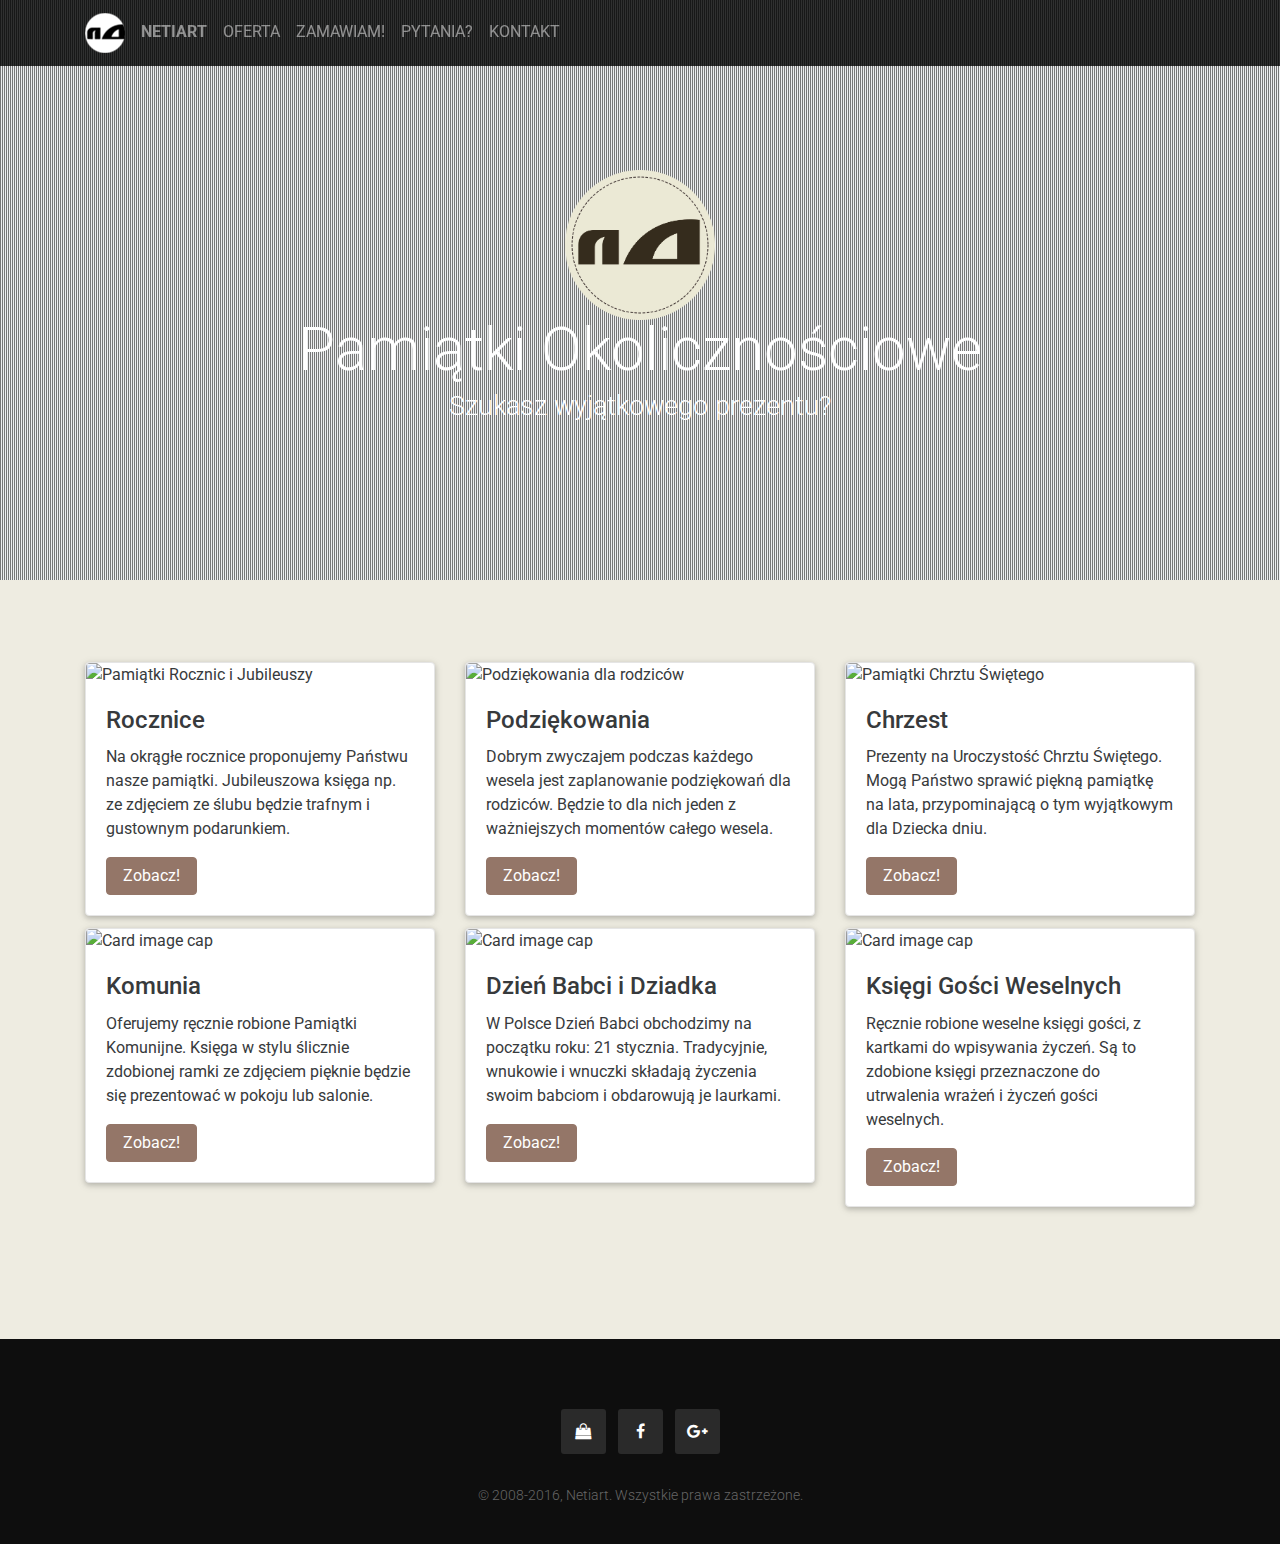
==== index.html @ 96fadb11 "upd" ====
<!DOCTYPE html> <html lang="pl"> <head> <title>Podziękowania dla rodziców, unikalne prezenty na dzień babci, dziadka, chrzest, czy komunię.</title> <meta charset="utf-8"> <meta name="viewport" content="width=device-width,initial-scale=1,shrink-to-fit=no"> <meta http-equiv="x-ua-compatible" content="ie=edge"> <meta name="description" content="Zajmujemy się sprzedażą unikalnych, ręcznie wytwarzanych pamiątek. Zrealizujemy zamówienie, które będzie zgodne z Twoimi wytycznymi. Sprawisz radość rodzicom, dziadkom, dzieciom, znajomym ofiarując im prezent z duszą."> <meta name="keywords" content="podziękowania dla rodziców, pamiątka chrztu, pamiątka komunii świętej, prezent na dzień babci i dziadka, dzień matki, podziękowania dla świadków, jubileusz ślubu, rocznica ślubu"> <link rel="shortcut icon" href="favicon.ico" type="image/x-icon"> <link rel="stylesheet" href="css/app.css"> <link rel="stylesheet" href="https://maxcdn.bootstrapcdn.com/font-awesome/4.5.0/css/font-awesome.min.css"> <link rel="stylesheet" href="https://cdnjs.cloudflare.com/ajax/libs/nanogallery/5.10.1/css/nanogallery.min.css"> <link href="https://fonts.googleapis.com/css?family=Roboto:400,300,300italic,400italic,500,500italic,700,700italic&subset=latin,latin-ext" rel="stylesheet"> </head> <body> <header> <div class="jumbotron jumbotron-fluid" id="banner"> <div class="parallax text-center" style="background-image:url(img/cover8.jpg)"> <div class="parallax-pattern-overlay"> <div class="container text-center" id="size-banner"> <a href="http://www.netiart.pl"><img id="site-title" src="img/logo.png" alt="logo"></a> <h2 class="display-2">Pamiątki Okolicznościowe</h2> <h3 class="learn">Szukasz wyjątkowego prezentu?</h3> </div> </div> </div> </div> <nav id="custom-nav" class="navbar navbar-full navbar-dark navbar-fixed-top"> <div class="container"> <button class="navbar-toggler hidden-sm-up" type="button" data-toggle="collapse" data-target="#exCollapsingNavbar2"> &#9776; </button> <div class="collapse navbar-toggleable-xs" id="exCollapsingNavbar2"> <a class="navbar-brand hidden-xs-down" href="http://www.netiart.pl"><img src="img/logowb.png"></a> <ul class="nav navbar-nav"> <li class="nav-item"> <a class="nav-link" href="http://www.netiart.pl"><strong>NETIART</strong></a> </li> <li class="nav-item dropdown"> <a class="nav-link" id="navbarDropdown1" data-target="#" href="#" data-toggle="dropdown" aria-haspopup="true" aria-expanded="false">OFERTA</a> <ul class="dropdown-menu" aria-labelledby="navbarDropdown1"> <li><a class="dropdown-item" href="/rocznica-jubileusz">Rocznice</a></li> <li><a class="dropdown-item" href="/podziekowania-dla-rodzicow">Podziękowania dla Rodziców</a></li> <li><a class="dropdown-item" href="/pamiatki-chrztu">Chrzest</a></li> <li><a class="dropdown-item" href="/pamiatki-komunijne">Komunia</a></li> <li><a class="dropdown-item" href="/dzien-babci-dziadka">Dzień Babci i Dziadka</a></li> <li><a class="dropdown-item" href="/ksiegi-gosci-weselnych">Księgi Gości Weselnych</a></li> </ul> </li> <li class="nav-item"> <a class="nav-link" href="/zamowienie">ZAMAWIAM!</a> </li> <li class="nav-item"> <a class="nav-link" href="/faq">PYTANIA?</a> </li> <li class="nav-item"> <a class="nav-link" href="/kontakt">KONTAKT</a> </li> </ul> </div> </div> </nav> </header> <div class="container m-t-md"> <div class="row"> <div class="col-xs-12 col-md-4"> <div class="card"> <img class="card-img-top img-fluid" src="img/1r.jpg" alt="Pamiątki Rocznic i Jubileuszy"> <div class="card-block"> <h4 class="card-title">Rocznice</h4> <p class="card-text">Na okrągłe rocznice proponujemy Państwu nasze pamiątki. Jubileuszowa księga np. ze zdjęciem ze ślubu będzie trafnym i gustownym podarunkiem.</p> <a href="rocznica-jubileusz" class="btn btn-primary">Zobacz!</a> </div> </div> </div> <div class="col-xs-12 col-md-4"> <div class="card"> <img class="card-img-top img-fluid" src="img/26p.jpg" alt="Podziękowania dla rodziców"> <div class="card-block"> <h4 class="card-title">Podziękowania</h4> <p class="card-text">Dobrym zwyczajem podczas każdego wesela jest zaplanowanie podziękowań dla rodziców. Będzie to dla nich jeden z ważniejszych momentów całego wesela.</p> <a href="podziekowania-dla-rodzicow" class="btn btn-primary">Zobacz!</a> </div> </div> </div> <div class="col-xs-12 col-md-4"> <div class="card"> <img class="card-img-top img-fluid" src="img/1c.jpg" alt="Pamiątki Chrztu Świętego"> <div class="card-block"> <h4 class="card-title">Chrzest</h4> <p class="card-text">Prezenty na Uroczystość Chrztu Świętego. Mogą Państwo sprawić piękną pamiątkę na lata, przypominającą o tym wyjątkowym dla Dziecka dniu.</p> <a href="pamiatki-chrztu" class="btn btn-primary">Zobacz!</a> </div> </div> </div> </div> <div class="row"> <div class="col-xs-12 col-md-4"> <div class="card"> <img class="card-img-top img-fluid" src="img/k12.jpg" alt="Card image cap"> <div class="card-block"> <h4 class="card-title">Komunia</h4> <p class="card-text">Oferujemy ręcznie robione Pamiątki Komunijne. Księga w stylu ślicznie zdobionej ramki ze zdjęciem pięknie będzie się prezentować w pokoju lub salonie.</p> <a href="pamiatki-komunijne" class="btn btn-primary">Zobacz!</a> </div> </div> </div> <div class="col-xs-12 col-md-4"> <div class="card"> <img class="card-img-top img-fluid" src="img/20b.jpg" alt="Card image cap"> <div class="card-block"> <h4 class="card-title">Dzień Babci i Dziadka</h4> <p class="card-text">W Polsce Dzień Babci obchodzimy na początku roku: 21 stycznia. Tradycyjnie, wnukowie i wnuczki składają życzenia swoim babciom i obdarowują je laurkami.</p> <a href="dzien-babci-dziadka" class="btn btn-primary">Zobacz!</a> </div> </div> </div> <div class="col-xs-12 col-md-4"> <div class="card"> <img class="card-img-top img-fluid" src="img/kg9.jpg" alt="Card image cap"> <div class="card-block"> <h4 class="card-title">Księgi Gości Weselnych</h4> <p class="card-text">Ręcznie robione weselne księgi gości, z kartkami do wpisywania życzeń. Są to zdobione księgi przeznaczone do utrwalenia wrażeń i życzeń gości weselnych.</p> <a href="ksiegi-gosci-weselnych" class="btn btn-primary">Zobacz!</a> </div> </div> </div> </div> </div> <section class="footer" id="footer"> <div class="container"> <div class="row"> <div class="col-lg-12"> <ul> <li><a href="http://netiart.na.allegro.pl"><i class="fa fa-shopping-bag"></i></a></li> <li><a href="http://www.facebook.com/netiart"><i class="fa fa-facebook"></i></a></li> <li><a href="https://plus.google.com/113246153443776678374"><i class="fa fa-google-plus"></i></a></li> </ul> <p> &copy; 2008-2016, Netiart. Wszystkie prawa zastrzeżone. <br> </p> </div> </div> </div> </section> <script src="https://ajax.googleapis.com/ajax/libs/jquery/2.1.4/jquery.min.js"></script> <script src="https://cdn.rawgit.com/twbs/bootstrap/v4-dev/dist/js/bootstrap.js" integrity="sha384-XXXXXXXX" crossorigin="anonymous"></script> <script>$(window).scroll(function(){$(".navbar").offset().top>50?($("#custom-nav").addClass("affix"),$(".navbar-fixed-top").addClass("top-nav-collapse"),$('img[src="img/logowb.png"]').attr("src","img/logobw.png")):($("#custom-nav").removeClass("affix"),$(".navbar-fixed-top").removeClass("top-nav-collapse"),$('img[src="img/logobw.png"]').attr("src","img/logowb.png"))})</script> </body> </html>
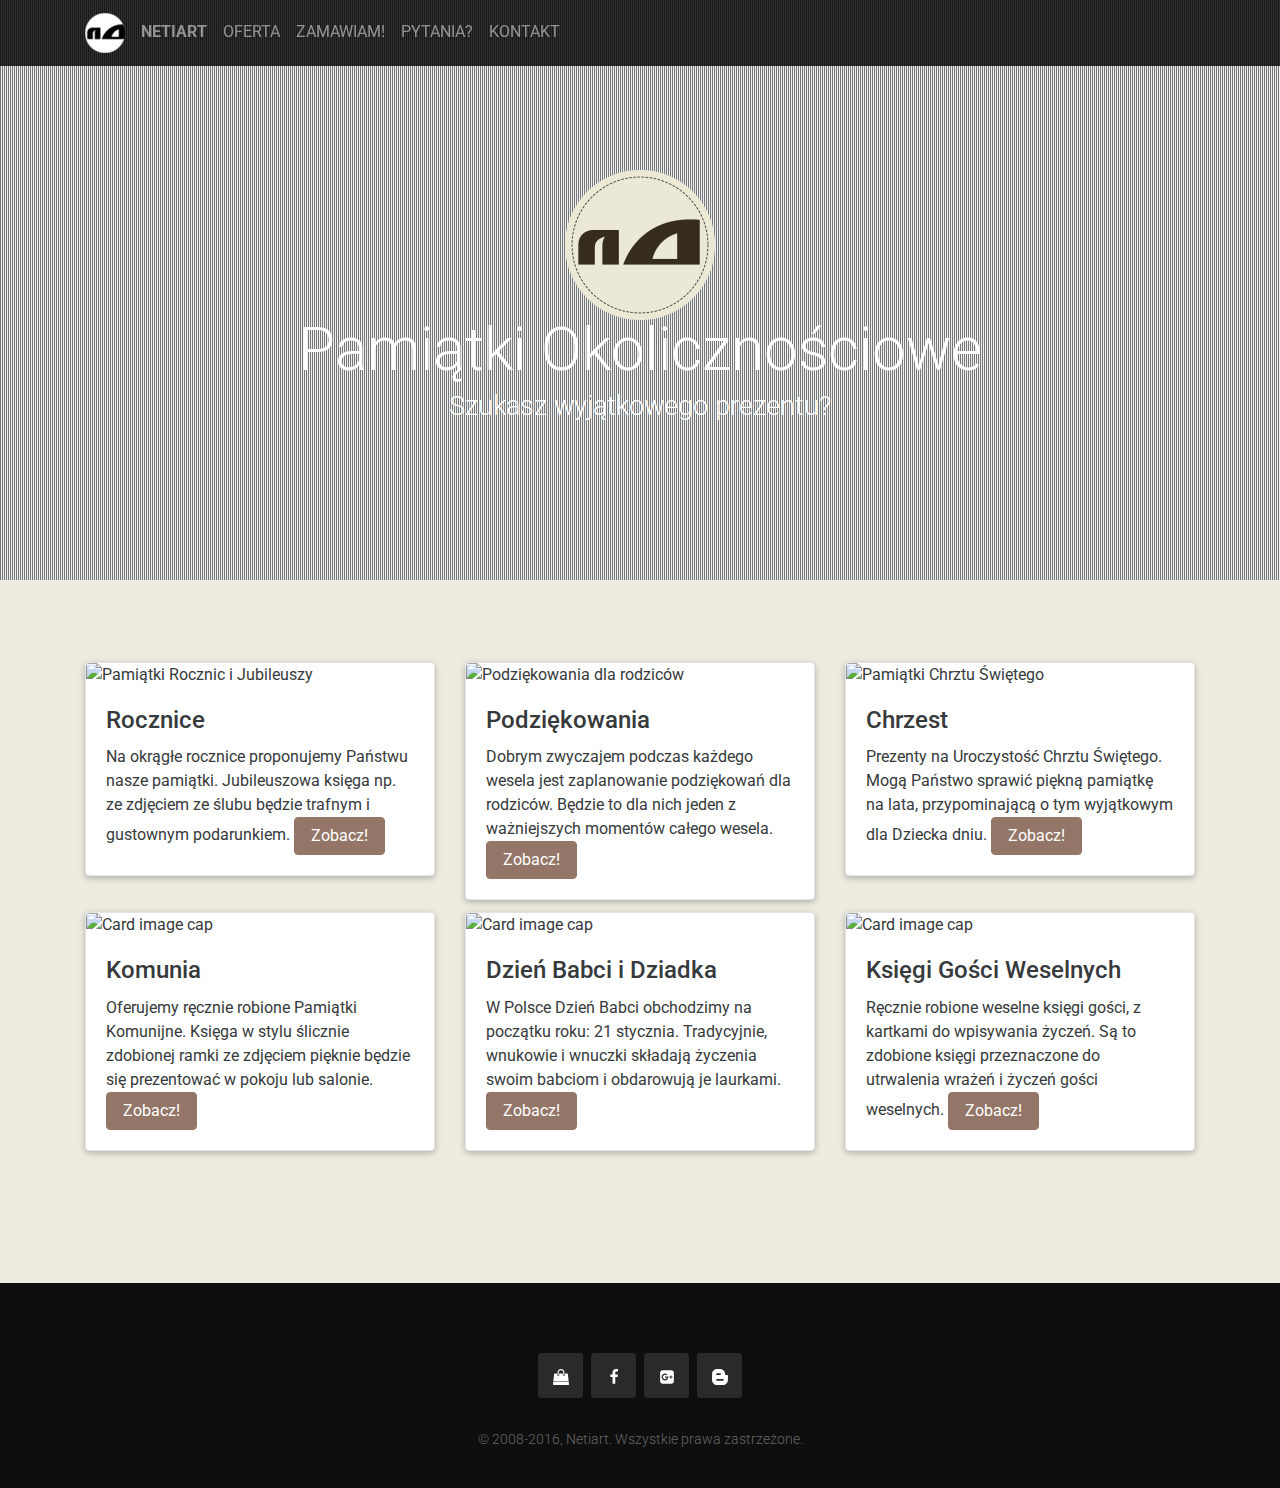
==== commit b8299828: "upd" ====
--- a/index.html
+++ b/index.html
@@ -1 +1 @@
-<!DOCTYPE html> <html lang="pl"> <head> <title>Podziękowania dla rodziców, unikalne prezenty na dzień babci, dziadka, chrzest, czy komunię.</title> <meta charset="utf-8"> <meta name="viewport" content="width=device-width,initial-scale=1,shrink-to-fit=no"> <meta http-equiv="x-ua-compatible" content="ie=edge"> <meta name="description" content="Zajmujemy się sprzedażą unikalnych, ręcznie wytwarzanych pamiątek. Zrealizujemy zamówienie, które będzie zgodne z Twoimi wytycznymi. Sprawisz radość rodzicom, dziadkom, dzieciom, znajomym ofiarując im prezent z duszą."> <meta name="keywords" content="podziękowania dla rodziców, pamiątka chrztu, pamiątka komunii świętej, prezent na dzień babci i dziadka, dzień matki, podziękowania dla świadków, jubileusz ślubu, rocznica ślubu"> <link rel="shortcut icon" href="favicon.ico" type="image/x-icon"> <link rel="stylesheet" href="css/app.css"> <link rel="stylesheet" href="https://maxcdn.bootstrapcdn.com/font-awesome/4.5.0/css/font-awesome.min.css"> <link rel="stylesheet" href="https://cdnjs.cloudflare.com/ajax/libs/nanogallery/5.10.1/css/nanogallery.min.css"> <link href="https://fonts.googleapis.com/css?family=Roboto:400,300,300italic,400italic,500,500italic,700,700italic&subset=latin,latin-ext" rel="stylesheet"> </head> <body> <header> <div class="jumbotron jumbotron-fluid" id="banner"> <div class="parallax text-center" style="background-image:url(img/cover8.jpg)"> <div class="parallax-pattern-overlay"> <div class="container text-center" id="size-banner"> <a href="http://www.netiart.pl"><img id="site-title" src="img/logo.png" alt="logo"></a> <h2 class="display-2">Pamiątki Okolicznościowe</h2> <h3 class="learn">Szukasz wyjątkowego prezentu?</h3> </div> </div> </div> </div> <nav id="custom-nav" class="navbar navbar-full navbar-dark navbar-fixed-top"> <div class="container"> <button class="navbar-toggler hidden-sm-up" type="button" data-toggle="collapse" data-target="#exCollapsingNavbar2"> &#9776; </button> <div class="collapse navbar-toggleable-xs" id="exCollapsingNavbar2"> <a class="navbar-brand hidden-xs-down" href="http://www.netiart.pl"><img src="img/logowb.png"></a> <ul class="nav navbar-nav"> <li class="nav-item"> <a class="nav-link" href="http://www.netiart.pl"><strong>NETIART</strong></a> </li> <li class="nav-item dropdown"> <a class="nav-link" id="navbarDropdown1" data-target="#" href="#" data-toggle="dropdown" aria-haspopup="true" aria-expanded="false">OFERTA</a> <ul class="dropdown-menu" aria-labelledby="navbarDropdown1"> <li><a class="dropdown-item" href="/rocznica-jubileusz">Rocznice</a></li> <li><a class="dropdown-item" href="/podziekowania-dla-rodzicow">Podziękowania dla Rodziców</a></li> <li><a class="dropdown-item" href="/pamiatki-chrztu">Chrzest</a></li> <li><a class="dropdown-item" href="/pamiatki-komunijne">Komunia</a></li> <li><a class="dropdown-item" href="/dzien-babci-dziadka">Dzień Babci i Dziadka</a></li> <li><a class="dropdown-item" href="/ksiegi-gosci-weselnych">Księgi Gości Weselnych</a></li> </ul> </li> <li class="nav-item"> <a class="nav-link" href="/zamowienie">ZAMAWIAM!</a> </li> <li class="nav-item"> <a class="nav-link" href="/faq">PYTANIA?</a> </li> <li class="nav-item"> <a class="nav-link" href="/kontakt">KONTAKT</a> </li> </ul> </div> </div> </nav> </header> <div class="container m-t-md"> <div class="row"> <div class="col-xs-12 col-md-4"> <div class="card"> <img class="card-img-top img-fluid" src="img/1r.jpg" alt="Pamiątki Rocznic i Jubileuszy"> <div class="card-block"> <h4 class="card-title">Rocznice</h4> <p class="card-text">Na okrągłe rocznice proponujemy Państwu nasze pamiątki. Jubileuszowa księga np. ze zdjęciem ze ślubu będzie trafnym i gustownym podarunkiem.</p> <a href="rocznica-jubileusz" class="btn btn-primary">Zobacz!</a> </div> </div> </div> <div class="col-xs-12 col-md-4"> <div class="card"> <img class="card-img-top img-fluid" src="img/26p.jpg" alt="Podziękowania dla rodziców"> <div class="card-block"> <h4 class="card-title">Podziękowania</h4> <p class="card-text">Dobrym zwyczajem podczas każdego wesela jest zaplanowanie podziękowań dla rodziców. Będzie to dla nich jeden z ważniejszych momentów całego wesela.</p> <a href="podziekowania-dla-rodzicow" class="btn btn-primary">Zobacz!</a> </div> </div> </div> <div class="col-xs-12 col-md-4"> <div class="card"> <img class="card-img-top img-fluid" src="img/1c.jpg" alt="Pamiątki Chrztu Świętego"> <div class="card-block"> <h4 class="card-title">Chrzest</h4> <p class="card-text">Prezenty na Uroczystość Chrztu Świętego. Mogą Państwo sprawić piękną pamiątkę na lata, przypominającą o tym wyjątkowym dla Dziecka dniu.</p> <a href="pamiatki-chrztu" class="btn btn-primary">Zobacz!</a> </div> </div> </div> </div> <div class="row"> <div class="col-xs-12 col-md-4"> <div class="card"> <img class="card-img-top img-fluid" src="img/k12.jpg" alt="Card image cap"> <div class="card-block"> <h4 class="card-title">Komunia</h4> <p class="card-text">Oferujemy ręcznie robione Pamiątki Komunijne. Księga w stylu ślicznie zdobionej ramki ze zdjęciem pięknie będzie się prezentować w pokoju lub salonie.</p> <a href="pamiatki-komunijne" class="btn btn-primary">Zobacz!</a> </div> </div> </div> <div class="col-xs-12 col-md-4"> <div class="card"> <img class="card-img-top img-fluid" src="img/20b.jpg" alt="Card image cap"> <div class="card-block"> <h4 class="card-title">Dzień Babci i Dziadka</h4> <p class="card-text">W Polsce Dzień Babci obchodzimy na początku roku: 21 stycznia. Tradycyjnie, wnukowie i wnuczki składają życzenia swoim babciom i obdarowują je laurkami.</p> <a href="dzien-babci-dziadka" class="btn btn-primary">Zobacz!</a> </div> </div> </div> <div class="col-xs-12 col-md-4"> <div class="card"> <img class="card-img-top img-fluid" src="img/kg9.jpg" alt="Card image cap"> <div class="card-block"> <h4 class="card-title">Księgi Gości Weselnych</h4> <p class="card-text">Ręcznie robione weselne księgi gości, z kartkami do wpisywania życzeń. Są to zdobione księgi przeznaczone do utrwalenia wrażeń i życzeń gości weselnych.</p> <a href="ksiegi-gosci-weselnych" class="btn btn-primary">Zobacz!</a> </div> </div> </div> </div> </div> <section class="footer" id="footer"> <div class="container"> <div class="row"> <div class="col-lg-12"> <ul> <li><a href="http://netiart.na.allegro.pl"><i class="fa fa-shopping-bag"></i></a></li> <li><a href="http://www.facebook.com/netiart"><i class="fa fa-facebook"></i></a></li> <li><a href="https://plus.google.com/113246153443776678374"><i class="fa fa-google-plus"></i></a></li> </ul> <p> &copy; 2008-2016, Netiart. Wszystkie prawa zastrzeżone. <br> </p> </div> </div> </div> </section> <script src="https://ajax.googleapis.com/ajax/libs/jquery/2.1.4/jquery.min.js"></script> <script src="https://cdn.rawgit.com/twbs/bootstrap/v4-dev/dist/js/bootstrap.js" integrity="sha384-XXXXXXXX" crossorigin="anonymous"></script> <script>$(window).scroll(function(){$(".navbar").offset().top>50?($("#custom-nav").addClass("affix"),$(".navbar-fixed-top").addClass("top-nav-collapse"),$('img[src="img/logowb.png"]').attr("src","img/logobw.png")):($("#custom-nav").removeClass("affix"),$(".navbar-fixed-top").removeClass("top-nav-collapse"),$('img[src="img/logobw.png"]').attr("src","img/logowb.png"))})</script> </body> </html> +<!DOCTYPE html><html><head><title>Podziękowania dla rodziców, unikalne prezenty na dzień babci, dziadka, chrzest, czy komunię.</title><meta charset="utf-8"><meta name="viewport" content="width=device-width, initial-scale=1, shrink-to-fit=no"><meta http-equiv="x-ua-compatible" content="ie=edge"><meta name="description" content="Zajmujemy się sprzedażą unikalnych, ręcznie wytwarzanych pamiątek. Zrealizujemy zamówienie, które będzie zgodne z Twoimi wytycznymi. Sprawisz radość rodzicom, dziadkom, dzieciom, znajomym ofiarując im prezent z duszą."><meta name="keywords" content="podziękowania dla rodziców, pamiątka chrztu, pamiątka komunii świętej, prezent na dzień babci i dziadka, dzień matki, podziękowania dla świadków, jubileusz ślubu, rocznica ślubu"><link rel="shortcut icon" href="favicon.ico" type="image/x-icon" /><link rel="stylesheet" href="/css/main.css"><link href="https://fonts.googleapis.com/css?family=Roboto:400,300,300italic,400italic,500,500italic,700,700italic&subset=latin,latin-ext" rel="stylesheet" type="text/css"><body><header><div class="jumbotron jumbotron-fluid" id="banner"><div class="parallax text-center" style="background-image: url(/img/cover8.jpg);"><div class="parallax-pattern-overlay"><div class="container text-center" id="size-banner"> <a href="http://www.netiart.pl"><img id="site-title" src="/img/logo.png" alt="Netiart"/></a><h2 class="display-2">Pamiątki Okolicznościowe</h2><h3 class="learn">Szukasz wyjątkowego prezentu?</h3></div></div></div></div><nav id="custom-nav" class="navbar navbar-full navbar-dark navbar-fixed-top"><div class="container"> <button class="navbar-toggler hidden-sm-up" type="button" data-toggle="collapse" data-target="#exCollapsingNavbar2"> &#9776; </button><div class="collapse navbar-toggleable-xs" id="exCollapsingNavbar2"> <a class="navbar-brand hidden-xs-down" href="http://www.netiart.pl"><img src="/img/logowb.png" alt="Netiart Logo"></a><ul class="nav navbar-nav"><li class="nav-item"> <a class="nav-link" href="http://www.netiart.pl"><strong>NETIART</strong></a><li class="nav-item dropdown"> <a class="nav-link" id="navbarDropdown1" data-target="#" href="#" data-toggle="dropdown" aria-haspopup="true" aria-expanded="false">OFERTA</a><ul class="dropdown-menu" aria-labelledby="navbarDropdown1"><li><a class="dropdown-item" href="/rocznica-jubileusz">Rocznice</a><li><a class="dropdown-item" href="/podziekowania-dla-rodzicow">Podziękowania dla Rodziców</a><li><a class="dropdown-item" href="/pamiatki-chrztu">Chrzest</a><li><a class="dropdown-item" href="/pamiatki-komunijne">Komunia</a><li><a class="dropdown-item" href="/dzien-babci-dziadka">Dzień Babci i Dziadka</a><li><a class="dropdown-item" href="/ksiegi-gosci-weselnych">Księgi Gości Weselnych</a></ul><li class="nav-item"> <a class="nav-link" href="/zamowienie">ZAMAWIAM!</a><li class="nav-item"> <a class="nav-link" href="/faq">PYTANIA?</a><li class="nav-item"> <a class="nav-link" href="/kontakt">KONTAKT</a></ul></div></div></nav></header><div class="container m-t-md"><div class="row"><div class="col-xs-12 col-md-4"><div class="card"> <img class="card-img-top img-fluid" src="img/1r.jpg" alt="Pamiątki Rocznic i Jubileuszy"><div class="card-block"><h4 class="card-title">Rocznice</h4><p class="card-text">Na okrągłe rocznice proponujemy Państwu nasze pamiątki. Jubileuszowa księga np. ze zdjęciem ze ślubu będzie trafnym i gustownym podarunkiem. <a href="rocznica-jubileusz" class="btn btn-primary">Zobacz!</a></div></div></div><div class="col-xs-12 col-md-4"><div class="card"> <img class="card-img-top img-fluid" src="img/26p.jpg" alt="Podziękowania dla rodziców"><div class="card-block"><h4 class="card-title">Podziękowania</h4><p class="card-text">Dobrym zwyczajem podczas każdego wesela jest zaplanowanie podziękowań dla rodziców. Będzie to dla nich jeden z ważniejszych momentów całego wesela. <a href="podziekowania-dla-rodzicow" class="btn btn-primary">Zobacz!</a></div></div></div><div class="col-xs-12 col-md-4"><div class="card"> <img class="card-img-top img-fluid" src="img/1c.jpg" alt="Pamiątki Chrztu Świętego"><div class="card-block"><h4 class="card-title">Chrzest</h4><p class="card-text">Prezenty na Uroczystość Chrztu Świętego. Mogą Państwo sprawić piękną pamiątkę na lata, przypominającą o tym wyjątkowym dla Dziecka dniu. <a href="pamiatki-chrztu" class="btn btn-primary">Zobacz!</a></div></div></div></div><div class="row"><div class="col-xs-12 col-md-4"><div class="card"> <img class="card-img-top img-fluid" src="img/k12.jpg" alt="Card image cap"><div class="card-block"><h4 class="card-title">Komunia</h4><p class="card-text">Oferujemy ręcznie robione Pamiątki Komunijne. Księga w stylu ślicznie zdobionej ramki ze zdjęciem pięknie będzie się prezentować w pokoju lub salonie. <a href="pamiatki-komunijne" class="btn btn-primary">Zobacz!</a></div></div></div><div class="col-xs-12 col-md-4"><div class="card"> <img class="card-img-top img-fluid" src="img/20b.jpg" alt="Card image cap"><div class="card-block"><h4 class="card-title">Dzień Babci i Dziadka</h4><p class="card-text">W Polsce Dzień Babci obchodzimy na początku roku: 21 stycznia. Tradycyjnie, wnukowie i wnuczki składają życzenia swoim babciom i obdarowują je laurkami. <a href="dzien-babci-dziadka" class="btn btn-primary">Zobacz!</a></div></div></div><div class="col-xs-12 col-md-4"><div class="card"> <img class="card-img-top img-fluid" src="img/kg9.jpg" alt="Card image cap"><div class="card-block"><h4 class="card-title">Księgi Gości Weselnych</h4><p class="card-text">Ręcznie robione weselne księgi gości, z kartkami do wpisywania życzeń. Są to zdobione księgi przeznaczone do utrwalenia wrażeń i życzeń gości weselnych. <a href="ksiegi-gosci-weselnych" class="btn btn-primary">Zobacz!</a></div></div></div></div></div><footer class="footer" id="footer"><div class="container"><div class="row"><div class="col-lg-12"><ul><li><a href="http://netiart.na.allegro.pl"><span class="icon"><svg viewBox="0 0 1792 1792"><path d="M1757 1408l35 313q3 28-16 50-19 21-48 21h-1664q-29 0-48-21-19-22-16-50l35-313h1722zm-93-839l86 775h-1708l86-775q3-24 21-40.5t43-16.5h256v128q0 53 37.5 90.5t90.5 37.5 90.5-37.5 37.5-90.5v-128h384v128q0 53 37.5 90.5t90.5 37.5 90.5-37.5 37.5-90.5v-128h256q25 0 43 16.5t21 40.5zm-384-185v256q0 26-19 45t-45 19-45-19-19-45v-256q0-106-75-181t-181-75-181 75-75 181v256q0 26-19 45t-45 19-45-19-19-45v-256q0-159 112.5-271.5t271.5-112.5 271.5 112.5 112.5 271.5z"/></svg></span> </a><li><a href="http://www.facebook.com/netiart"><span class="icon"><svg viewBox="0 0 1792 1792"><path d="M1343 12v264h-157q-86 0-116 36t-30 108v189h293l-39 296h-254v759h-306v-759h-255v-296h255v-218q0-186 104-288.5t277-102.5q147 0 228 12z"/></svg></span> </a><li><a href="https://plus.google.com/113246153443776678374"><span class="icon"><svg viewBox="0 0 1792 1792"><path d="M1045 905q0-26-6-64h-362v132h217q-3 24-16.5 50t-37.5 53-66.5 44.5-96.5 17.5q-99 0-169-71t-70-171 70-171 169-71q92 0 153 59l104-101q-108-100-257-100-160 0-272 112.5t-112 271.5 112 271.5 272 112.5q165 0 266.5-105t101.5-270zm345 46h109v-110h-109v-110h-110v110h-110v110h110v110h110v-110zm274-535v960q0 119-84.5 203.5t-203.5 84.5h-960q-119 0-203.5-84.5t-84.5-203.5v-960q0-119 84.5-203.5t203.5-84.5h960q119 0 203.5 84.5t84.5 203.5z"/></svg></span> </a><li><a href="http://netiart.blogspot.com"><span class="icon"><svg viewBox="0 0 512 512"><path d="M509.023,212.71l-4.267-8.883l-7.173-5.626 c-9.382-7.348-56.853,0.511-69.652-11.091c-9.044-8.371-10.416-23.404-13.161-43.714c-5.114-39.436-8.358-41.494-14.496-54.805 c-22.37-47.47-82.977-83.15-124.632-88.09H162.782C74,0.5,1.441,73.232,1.441,162.009v188.307C1.441,438.93,74,511.5,162.782,511.5 h185.419c88.776,0,160.822-72.57,161.334-161.185l1.023-130.433L509.023,212.71z M164.828,132.467h89.463 c17.072,0,30.908,13.835,30.908,30.74c0,16.892-13.836,30.89-30.908,30.89h-89.463c-17.067,0-30.901-13.998-30.901-30.89 C133.926,146.302,147.761,132.467,164.828,132.467z M346.654,378.66H164.828c-17.067,0-30.901-13.998-30.901-30.728 c0-16.904,13.834-30.728,30.901-30.728h181.827c16.917,0,30.74,13.823,30.74,30.728C377.395,364.662,363.571,378.66,346.654,378.66 z"/></svg></span> </a></ul><p> &copy; 2008-2016, Netiart. Wszystkie prawa zastrzeżone. <br></div></div></div></footer><script src="https://ajax.googleapis.com/ajax/libs/jquery/2.1.4/jquery.min.js"></script> <script src="https://maxcdn.bootstrapcdn.com/bootstrap/4.0.0-alpha.2/js/bootstrap.min.js" integrity="sha384-vZ2WRJMwsjRMW/8U7i6PWi6AlO1L79snBrmgiDpgIWJ82z8eA5lenwvxbMV1PAh7" crossorigin="anonymous"></script> <script> $(window).scroll(function() { if ($(".navbar").offset().top > 50) { $('#custom-nav').addClass('affix'); $(".navbar-fixed-top").addClass("top-nav-collapse"); $('img[src="/img/logowb.png"]').attr('src','/img/logobw.png'); } else { $('#custom-nav').removeClass('affix'); $(".navbar-fixed-top").removeClass("top-nav-collapse"); $('img[src="/img/logobw.png"]').attr('src','/img/logowb.png'); } }); </script>
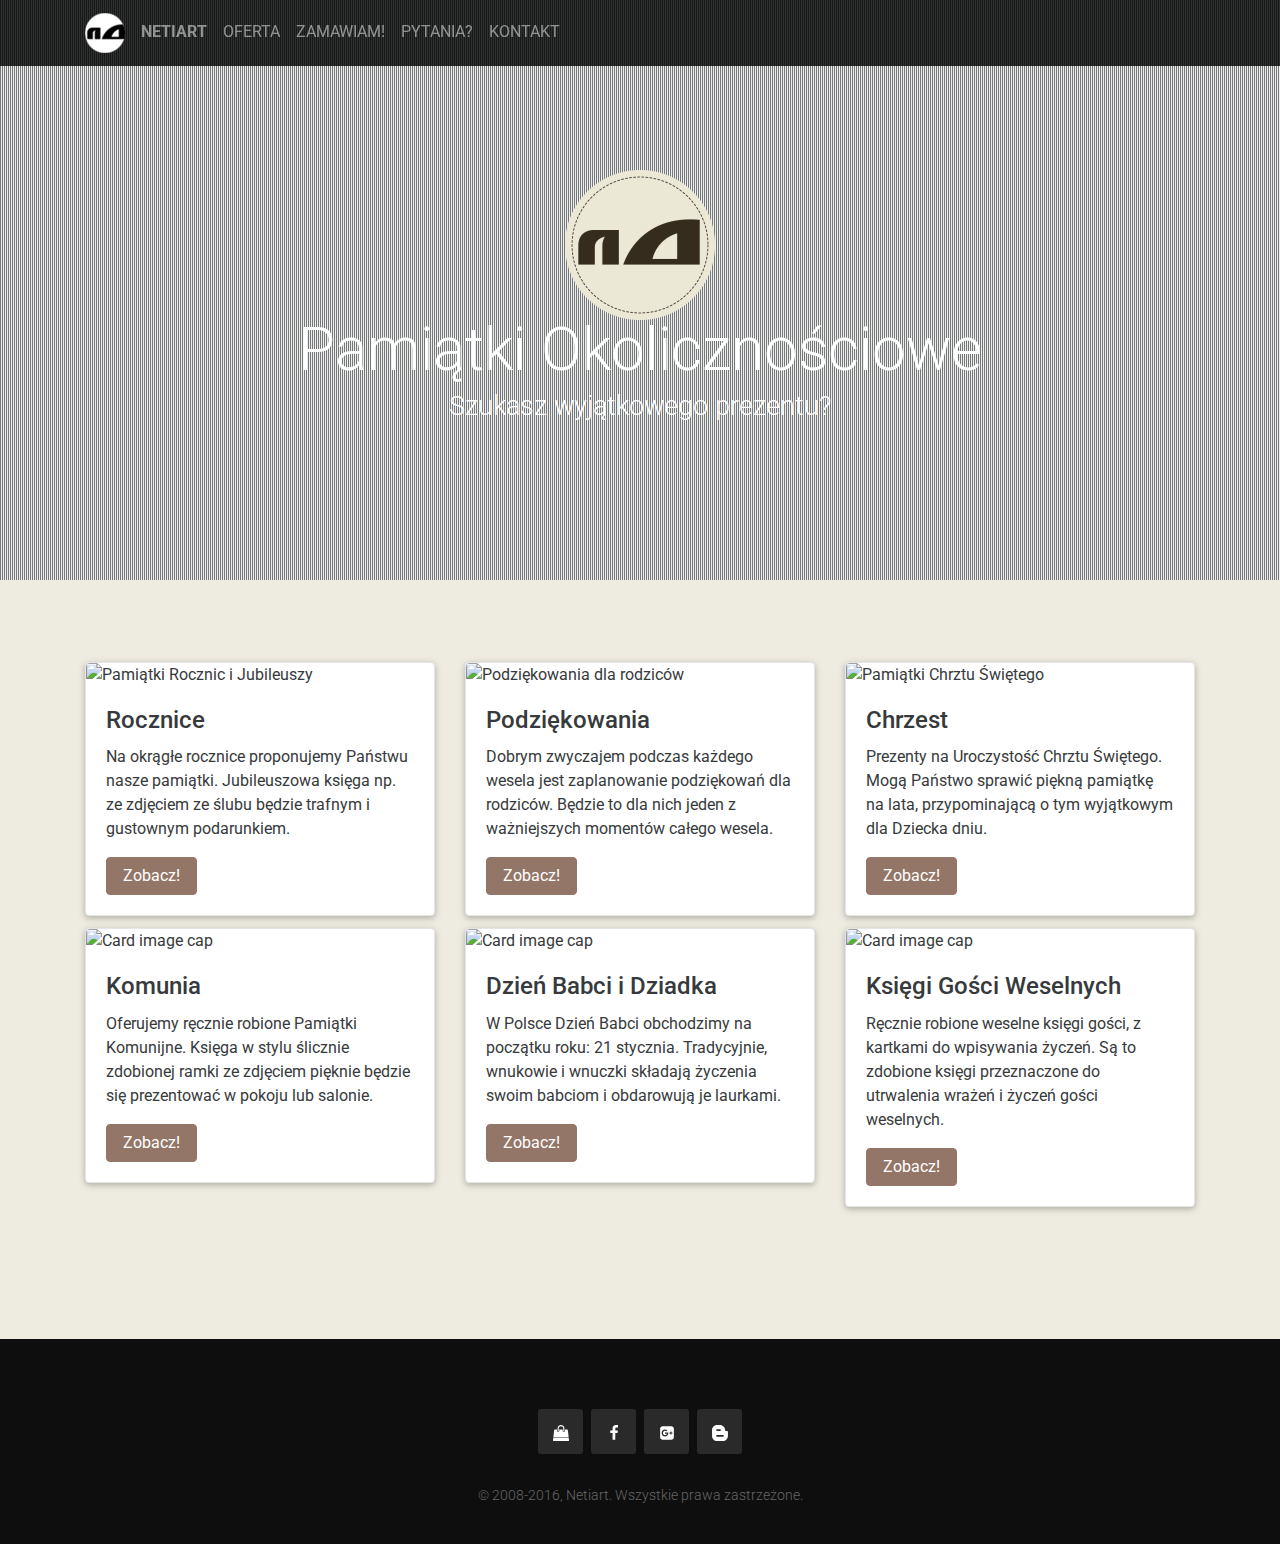
==== commit 9057d77d: "upd" ====
--- a/index.html
+++ b/index.html
@@ -1 +1 @@
-<!DOCTYPE html><html><head><title>Podziękowania dla rodziców, unikalne prezenty na dzień babci, dziadka, chrzest, czy komunię.</title><meta charset="utf-8"><meta name="viewport" content="width=device-width, initial-scale=1, shrink-to-fit=no"><meta http-equiv="x-ua-compatible" content="ie=edge"><meta name="description" content="Zajmujemy się sprzedażą unikalnych, ręcznie wytwarzanych pamiątek. Zrealizujemy zamówienie, które będzie zgodne z Twoimi wytycznymi. Sprawisz radość rodzicom, dziadkom, dzieciom, znajomym ofiarując im prezent z duszą."><meta name="keywords" content="podziękowania dla rodziców, pamiątka chrztu, pamiątka komunii świętej, prezent na dzień babci i dziadka, dzień matki, podziękowania dla świadków, jubileusz ślubu, rocznica ślubu"><link rel="shortcut icon" href="favicon.ico" type="image/x-icon" /><link rel="stylesheet" href="/css/main.css"><link href="https://fonts.googleapis.com/css?family=Roboto:400,300,300italic,400italic,500,500italic,700,700italic&subset=latin,latin-ext" rel="stylesheet" type="text/css"><body><header><div class="jumbotron jumbotron-fluid" id="banner"><div class="parallax text-center" style="background-image: url(/img/cover8.jpg);"><div class="parallax-pattern-overlay"><div class="container text-center" id="size-banner"> <a href="http://www.netiart.pl"><img id="site-title" src="/img/logo.png" alt="Netiart"/></a><h2 class="display-2">Pamiątki Okolicznościowe</h2><h3 class="learn">Szukasz wyjątkowego prezentu?</h3></div></div></div></div><nav id="custom-nav" class="navbar navbar-full navbar-dark navbar-fixed-top"><div class="container"> <button class="navbar-toggler hidden-sm-up" type="button" data-toggle="collapse" data-target="#exCollapsingNavbar2"> &#9776; </button><div class="collapse navbar-toggleable-xs" id="exCollapsingNavbar2"> <a class="navbar-brand hidden-xs-down" href="http://www.netiart.pl"><img src="/img/logowb.png" alt="Netiart Logo"></a><ul class="nav navbar-nav"><li class="nav-item"> <a class="nav-link" href="http://www.netiart.pl"><strong>NETIART</strong></a><li class="nav-item dropdown"> <a class="nav-link" id="navbarDropdown1" data-target="#" href="#" data-toggle="dropdown" aria-haspopup="true" aria-expanded="false">OFERTA</a><ul class="dropdown-menu" aria-labelledby="navbarDropdown1"><li><a class="dropdown-item" href="/rocznica-jubileusz">Rocznice</a><li><a class="dropdown-item" href="/podziekowania-dla-rodzicow">Podziękowania dla Rodziców</a><li><a class="dropdown-item" href="/pamiatki-chrztu">Chrzest</a><li><a class="dropdown-item" href="/pamiatki-komunijne">Komunia</a><li><a class="dropdown-item" href="/dzien-babci-dziadka">Dzień Babci i Dziadka</a><li><a class="dropdown-item" href="/ksiegi-gosci-weselnych">Księgi Gości Weselnych</a></ul><li class="nav-item"> <a class="nav-link" href="/zamowienie">ZAMAWIAM!</a><li class="nav-item"> <a class="nav-link" href="/faq">PYTANIA?</a><li class="nav-item"> <a class="nav-link" href="/kontakt">KONTAKT</a></ul></div></div></nav></header><div class="container m-t-md"><div class="row"><div class="col-xs-12 col-md-4"><div class="card"> <img class="card-img-top img-fluid" src="img/1r.jpg" alt="Pamiątki Rocznic i Jubileuszy"><div class="card-block"><h4 class="card-title">Rocznice</h4><p class="card-text">Na okrągłe rocznice proponujemy Państwu nasze pamiątki. Jubileuszowa księga np. ze zdjęciem ze ślubu będzie trafnym i gustownym podarunkiem. <a href="rocznica-jubileusz" class="btn btn-primary">Zobacz!</a></div></div></div><div class="col-xs-12 col-md-4"><div class="card"> <img class="card-img-top img-fluid" src="img/26p.jpg" alt="Podziękowania dla rodziców"><div class="card-block"><h4 class="card-title">Podziękowania</h4><p class="card-text">Dobrym zwyczajem podczas każdego wesela jest zaplanowanie podziękowań dla rodziców. Będzie to dla nich jeden z ważniejszych momentów całego wesela. <a href="podziekowania-dla-rodzicow" class="btn btn-primary">Zobacz!</a></div></div></div><div class="col-xs-12 col-md-4"><div class="card"> <img class="card-img-top img-fluid" src="img/1c.jpg" alt="Pamiątki Chrztu Świętego"><div class="card-block"><h4 class="card-title">Chrzest</h4><p class="card-text">Prezenty na Uroczystość Chrztu Świętego. Mogą Państwo sprawić piękną pamiątkę na lata, przypominającą o tym wyjątkowym dla Dziecka dniu. <a href="pamiatki-chrztu" class="btn btn-primary">Zobacz!</a></div></div></div></div><div class="row"><div class="col-xs-12 col-md-4"><div class="card"> <img class="card-img-top img-fluid" src="img/k12.jpg" alt="Card image cap"><div class="card-block"><h4 class="card-title">Komunia</h4><p class="card-text">Oferujemy ręcznie robione Pamiątki Komunijne. Księga w stylu ślicznie zdobionej ramki ze zdjęciem pięknie będzie się prezentować w pokoju lub salonie. <a href="pamiatki-komunijne" class="btn btn-primary">Zobacz!</a></div></div></div><div class="col-xs-12 col-md-4"><div class="card"> <img class="card-img-top img-fluid" src="img/20b.jpg" alt="Card image cap"><div class="card-block"><h4 class="card-title">Dzień Babci i Dziadka</h4><p class="card-text">W Polsce Dzień Babci obchodzimy na początku roku: 21 stycznia. Tradycyjnie, wnukowie i wnuczki składają życzenia swoim babciom i obdarowują je laurkami. <a href="dzien-babci-dziadka" class="btn btn-primary">Zobacz!</a></div></div></div><div class="col-xs-12 col-md-4"><div class="card"> <img class="card-img-top img-fluid" src="img/kg9.jpg" alt="Card image cap"><div class="card-block"><h4 class="card-title">Księgi Gości Weselnych</h4><p class="card-text">Ręcznie robione weselne księgi gości, z kartkami do wpisywania życzeń. Są to zdobione księgi przeznaczone do utrwalenia wrażeń i życzeń gości weselnych. <a href="ksiegi-gosci-weselnych" class="btn btn-primary">Zobacz!</a></div></div></div></div></div><footer class="footer" id="footer"><div class="container"><div class="row"><div class="col-lg-12"><ul><li><a href="http://netiart.na.allegro.pl"><span class="icon"><svg viewBox="0 0 1792 1792"><path d="M1757 1408l35 313q3 28-16 50-19 21-48 21h-1664q-29 0-48-21-19-22-16-50l35-313h1722zm-93-839l86 775h-1708l86-775q3-24 21-40.5t43-16.5h256v128q0 53 37.5 90.5t90.5 37.5 90.5-37.5 37.5-90.5v-128h384v128q0 53 37.5 90.5t90.5 37.5 90.5-37.5 37.5-90.5v-128h256q25 0 43 16.5t21 40.5zm-384-185v256q0 26-19 45t-45 19-45-19-19-45v-256q0-106-75-181t-181-75-181 75-75 181v256q0 26-19 45t-45 19-45-19-19-45v-256q0-159 112.5-271.5t271.5-112.5 271.5 112.5 112.5 271.5z"/></svg></span> </a><li><a href="http://www.facebook.com/netiart"><span class="icon"><svg viewBox="0 0 1792 1792"><path d="M1343 12v264h-157q-86 0-116 36t-30 108v189h293l-39 296h-254v759h-306v-759h-255v-296h255v-218q0-186 104-288.5t277-102.5q147 0 228 12z"/></svg></span> </a><li><a href="https://plus.google.com/113246153443776678374"><span class="icon"><svg viewBox="0 0 1792 1792"><path d="M1045 905q0-26-6-64h-362v132h217q-3 24-16.5 50t-37.5 53-66.5 44.5-96.5 17.5q-99 0-169-71t-70-171 70-171 169-71q92 0 153 59l104-101q-108-100-257-100-160 0-272 112.5t-112 271.5 112 271.5 272 112.5q165 0 266.5-105t101.5-270zm345 46h109v-110h-109v-110h-110v110h-110v110h110v110h110v-110zm274-535v960q0 119-84.5 203.5t-203.5 84.5h-960q-119 0-203.5-84.5t-84.5-203.5v-960q0-119 84.5-203.5t203.5-84.5h960q119 0 203.5 84.5t84.5 203.5z"/></svg></span> </a><li><a href="http://netiart.blogspot.com"><span class="icon"><svg viewBox="0 0 512 512"><path d="M509.023,212.71l-4.267-8.883l-7.173-5.626 c-9.382-7.348-56.853,0.511-69.652-11.091c-9.044-8.371-10.416-23.404-13.161-43.714c-5.114-39.436-8.358-41.494-14.496-54.805 c-22.37-47.47-82.977-83.15-124.632-88.09H162.782C74,0.5,1.441,73.232,1.441,162.009v188.307C1.441,438.93,74,511.5,162.782,511.5 h185.419c88.776,0,160.822-72.57,161.334-161.185l1.023-130.433L509.023,212.71z M164.828,132.467h89.463 c17.072,0,30.908,13.835,30.908,30.74c0,16.892-13.836,30.89-30.908,30.89h-89.463c-17.067,0-30.901-13.998-30.901-30.89 C133.926,146.302,147.761,132.467,164.828,132.467z M346.654,378.66H164.828c-17.067,0-30.901-13.998-30.901-30.728 c0-16.904,13.834-30.728,30.901-30.728h181.827c16.917,0,30.74,13.823,30.74,30.728C377.395,364.662,363.571,378.66,346.654,378.66 z"/></svg></span> </a></ul><p> &copy; 2008-2016, Netiart. Wszystkie prawa zastrzeżone. <br></div></div></div></footer><script src="https://ajax.googleapis.com/ajax/libs/jquery/2.1.4/jquery.min.js"></script> <script src="https://maxcdn.bootstrapcdn.com/bootstrap/4.0.0-alpha.2/js/bootstrap.min.js" integrity="sha384-vZ2WRJMwsjRMW/8U7i6PWi6AlO1L79snBrmgiDpgIWJ82z8eA5lenwvxbMV1PAh7" crossorigin="anonymous"></script> <script> $(window).scroll(function() { if ($(".navbar").offset().top > 50) { $('#custom-nav').addClass('affix'); $(".navbar-fixed-top").addClass("top-nav-collapse"); $('img[src="/img/logowb.png"]').attr('src','/img/logobw.png'); } else { $('#custom-nav').removeClass('affix'); $(".navbar-fixed-top").removeClass("top-nav-collapse"); $('img[src="/img/logobw.png"]').attr('src','/img/logowb.png'); } }); </script>
+<!DOCTYPE html><html><head><title>Podziękowania dla rodziców, unikalne prezenty na dzień babci, dziadka, chrzest, czy komunię.</title><meta charset="utf-8"><meta name="viewport" content="width=device-width, initial-scale=1, shrink-to-fit=no"><meta http-equiv="x-ua-compatible" content="ie=edge"><meta name="description" content="Zajmujemy się sprzedażą unikalnych, ręcznie wytwarzanych pamiątek. Zrealizujemy zamówienie, które będzie zgodne z Twoimi wytycznymi. Sprawisz radość rodzicom, dziadkom, dzieciom, znajomym ofiarując im prezent z duszą."><meta name="keywords" content="podziękowania dla rodziców, pamiątka chrztu, pamiątka komunii świętej, prezent na dzień babci i dziadka, dzień matki, podziękowania dla świadków, jubileusz ślubu, rocznica ślubu"><link rel="shortcut icon" href="favicon.ico" type="image/x-icon" /><link rel="stylesheet" href="/css/main.css"><link href="https://fonts.googleapis.com/css?family=Roboto:400,300,300italic,400italic,500,500italic,700,700italic&subset=latin,latin-ext" rel="stylesheet" type="text/css"></head><body><header><div class="jumbotron jumbotron-fluid" id="banner"><div class="parallax text-center" style="background-image: url(/img/cover8.jpg);"><div class="parallax-pattern-overlay"><div class="container text-center" id="size-banner"> <a href="http://www.netiart.pl"><img id="site-title" src="/img/logo.png" alt="Netiart"/></a><h2 class="display-2">Pamiątki Okolicznościowe</h2><h3 class="learn">Szukasz wyjątkowego prezentu?</h3></div></div></div></div><nav id="custom-nav" class="navbar navbar-full navbar-dark navbar-fixed-top"><div class="container"> <button class="navbar-toggler hidden-sm-up" type="button" data-toggle="collapse" data-target="#exCollapsingNavbar2"> &#9776; </button><div class="collapse navbar-toggleable-xs" id="exCollapsingNavbar2"> <a class="navbar-brand hidden-xs-down" href="http://www.netiart.pl"><img src="/img/logowb.png" alt="Netiart Logo"></a><ul class="nav navbar-nav"><li class="nav-item"> <a class="nav-link" href="http://www.netiart.pl"><strong>NETIART</strong></a></li><li class="nav-item dropdown"> <a class="nav-link" id="navbarDropdown1" data-target="#" href="#" data-toggle="dropdown" aria-haspopup="true" aria-expanded="false">OFERTA</a><ul class="dropdown-menu" aria-labelledby="navbarDropdown1"><li><a class="dropdown-item" href="/rocznica-jubileusz">Rocznice</a></li><li><a class="dropdown-item" href="/podziekowania-dla-rodzicow">Podziękowania dla Rodziców</a></li><li><a class="dropdown-item" href="/pamiatki-chrztu">Chrzest</a></li><li><a class="dropdown-item" href="/pamiatki-komunijne">Komunia</a></li><li><a class="dropdown-item" href="/dzien-babci-dziadka">Dzień Babci i Dziadka</a></li><li><a class="dropdown-item" href="/ksiegi-gosci-weselnych">Księgi Gości Weselnych</a></li></ul></li><li class="nav-item"> <a class="nav-link" href="/zamowienie">ZAMAWIAM!</a></li><li class="nav-item"> <a class="nav-link" href="/faq">PYTANIA?</a></li><li class="nav-item"> <a class="nav-link" href="/kontakt">KONTAKT</a></li></ul></div></div></nav></header><div class="container m-t-md"><div class="row"><div class="col-xs-12 col-md-4"><div class="card"> <img class="card-img-top img-fluid" src="img/1r.jpg" alt="Pamiątki Rocznic i Jubileuszy"><div class="card-block"><h4 class="card-title">Rocznice</h4><p class="card-text">Na okrągłe rocznice proponujemy Państwu nasze pamiątki. Jubileuszowa księga np. ze zdjęciem ze ślubu będzie trafnym i gustownym podarunkiem.</p><a href="rocznica-jubileusz" class="btn btn-primary">Zobacz!</a></div></div></div><div class="col-xs-12 col-md-4"><div class="card"> <img class="card-img-top img-fluid" src="img/26p.jpg" alt="Podziękowania dla rodziców"><div class="card-block"><h4 class="card-title">Podziękowania</h4><p class="card-text">Dobrym zwyczajem podczas każdego wesela jest zaplanowanie podziękowań dla rodziców. Będzie to dla nich jeden z ważniejszych momentów całego wesela.</p><a href="podziekowania-dla-rodzicow" class="btn btn-primary">Zobacz!</a></div></div></div><div class="col-xs-12 col-md-4"><div class="card"> <img class="card-img-top img-fluid" src="img/1c.jpg" alt="Pamiątki Chrztu Świętego"><div class="card-block"><h4 class="card-title">Chrzest</h4><p class="card-text">Prezenty na Uroczystość Chrztu Świętego. Mogą Państwo sprawić piękną pamiątkę na lata, przypominającą o tym wyjątkowym dla Dziecka dniu.</p><a href="pamiatki-chrztu" class="btn btn-primary">Zobacz!</a></div></div></div></div><div class="row"><div class="col-xs-12 col-md-4"><div class="card"> <img class="card-img-top img-fluid" src="img/k12.jpg" alt="Card image cap"><div class="card-block"><h4 class="card-title">Komunia</h4><p class="card-text">Oferujemy ręcznie robione Pamiątki Komunijne. Księga w stylu ślicznie zdobionej ramki ze zdjęciem pięknie będzie się prezentować w pokoju lub salonie.</p><a href="pamiatki-komunijne" class="btn btn-primary">Zobacz!</a></div></div></div><div class="col-xs-12 col-md-4"><div class="card"> <img class="card-img-top img-fluid" src="img/20b.jpg" alt="Card image cap"><div class="card-block"><h4 class="card-title">Dzień Babci i Dziadka</h4><p class="card-text">W Polsce Dzień Babci obchodzimy na początku roku: 21 stycznia. Tradycyjnie, wnukowie i wnuczki składają życzenia swoim babciom i obdarowują je laurkami.</p><a href="dzien-babci-dziadka" class="btn btn-primary">Zobacz!</a></div></div></div><div class="col-xs-12 col-md-4"><div class="card"> <img class="card-img-top img-fluid" src="img/kg9.jpg" alt="Card image cap"><div class="card-block"><h4 class="card-title">Księgi Gości Weselnych</h4><p class="card-text">Ręcznie robione weselne księgi gości, z kartkami do wpisywania życzeń. Są to zdobione księgi przeznaczone do utrwalenia wrażeń i życzeń gości weselnych.</p><a href="ksiegi-gosci-weselnych" class="btn btn-primary">Zobacz!</a></div></div></div></div></div><footer class="footer" id="footer"><div class="container"><div class="row"><div class="col-lg-12"><ul><li><a href="http://netiart.na.allegro.pl"><span class="icon"><svg viewBox="0 0 1792 1792"><path d="M1757 1408l35 313q3 28-16 50-19 21-48 21h-1664q-29 0-48-21-19-22-16-50l35-313h1722zm-93-839l86 775h-1708l86-775q3-24 21-40.5t43-16.5h256v128q0 53 37.5 90.5t90.5 37.5 90.5-37.5 37.5-90.5v-128h384v128q0 53 37.5 90.5t90.5 37.5 90.5-37.5 37.5-90.5v-128h256q25 0 43 16.5t21 40.5zm-384-185v256q0 26-19 45t-45 19-45-19-19-45v-256q0-106-75-181t-181-75-181 75-75 181v256q0 26-19 45t-45 19-45-19-19-45v-256q0-159 112.5-271.5t271.5-112.5 271.5 112.5 112.5 271.5z"/></svg></span> </a></li><li><a href="http://www.facebook.com/netiart"><span class="icon"><svg viewBox="0 0 1792 1792"><path d="M1343 12v264h-157q-86 0-116 36t-30 108v189h293l-39 296h-254v759h-306v-759h-255v-296h255v-218q0-186 104-288.5t277-102.5q147 0 228 12z"/></svg></span> </a></li><li><a href="https://plus.google.com/113246153443776678374"><span class="icon"><svg viewBox="0 0 1792 1792"><path d="M1045 905q0-26-6-64h-362v132h217q-3 24-16.5 50t-37.5 53-66.5 44.5-96.5 17.5q-99 0-169-71t-70-171 70-171 169-71q92 0 153 59l104-101q-108-100-257-100-160 0-272 112.5t-112 271.5 112 271.5 272 112.5q165 0 266.5-105t101.5-270zm345 46h109v-110h-109v-110h-110v110h-110v110h110v110h110v-110zm274-535v960q0 119-84.5 203.5t-203.5 84.5h-960q-119 0-203.5-84.5t-84.5-203.5v-960q0-119 84.5-203.5t203.5-84.5h960q119 0 203.5 84.5t84.5 203.5z"/></svg></span> </a></li><li><a href="http://netiart.blogspot.com"><span class="icon"><svg viewBox="0 0 512 512"><path d="M509.023,212.71l-4.267-8.883l-7.173-5.626 c-9.382-7.348-56.853,0.511-69.652-11.091c-9.044-8.371-10.416-23.404-13.161-43.714c-5.114-39.436-8.358-41.494-14.496-54.805 c-22.37-47.47-82.977-83.15-124.632-88.09H162.782C74,0.5,1.441,73.232,1.441,162.009v188.307C1.441,438.93,74,511.5,162.782,511.5 h185.419c88.776,0,160.822-72.57,161.334-161.185l1.023-130.433L509.023,212.71z M164.828,132.467h89.463 c17.072,0,30.908,13.835,30.908,30.74c0,16.892-13.836,30.89-30.908,30.89h-89.463c-17.067,0-30.901-13.998-30.901-30.89 C133.926,146.302,147.761,132.467,164.828,132.467z M346.654,378.66H164.828c-17.067,0-30.901-13.998-30.901-30.728 c0-16.904,13.834-30.728,30.901-30.728h181.827c16.917,0,30.74,13.823,30.74,30.728C377.395,364.662,363.571,378.66,346.654,378.66 z"/></svg></span> </a></li></ul><p> &copy; 2008-2016, Netiart. Wszystkie prawa zastrzeżone. <br></p></div></div></div></footer><script src="https://ajax.googleapis.com/ajax/libs/jquery/2.1.4/jquery.min.js"></script> <script src="https://maxcdn.bootstrapcdn.com/bootstrap/4.0.0-alpha.2/js/bootstrap.min.js" integrity="sha384-vZ2WRJMwsjRMW/8U7i6PWi6AlO1L79snBrmgiDpgIWJ82z8eA5lenwvxbMV1PAh7" crossorigin="anonymous"></script> <script> $(window).scroll(function() { if ($(".navbar").offset().top > 50) { $('#custom-nav').addClass('affix'); $(".navbar-fixed-top").addClass("top-nav-collapse"); $('img[src="/img/logowb.png"]').attr('src','/img/logobw.png'); } else { $('#custom-nav').removeClass('affix'); $(".navbar-fixed-top").removeClass("top-nav-collapse"); $('img[src="/img/logobw.png"]').attr('src','/img/logowb.png'); } }); </script></body></html>
